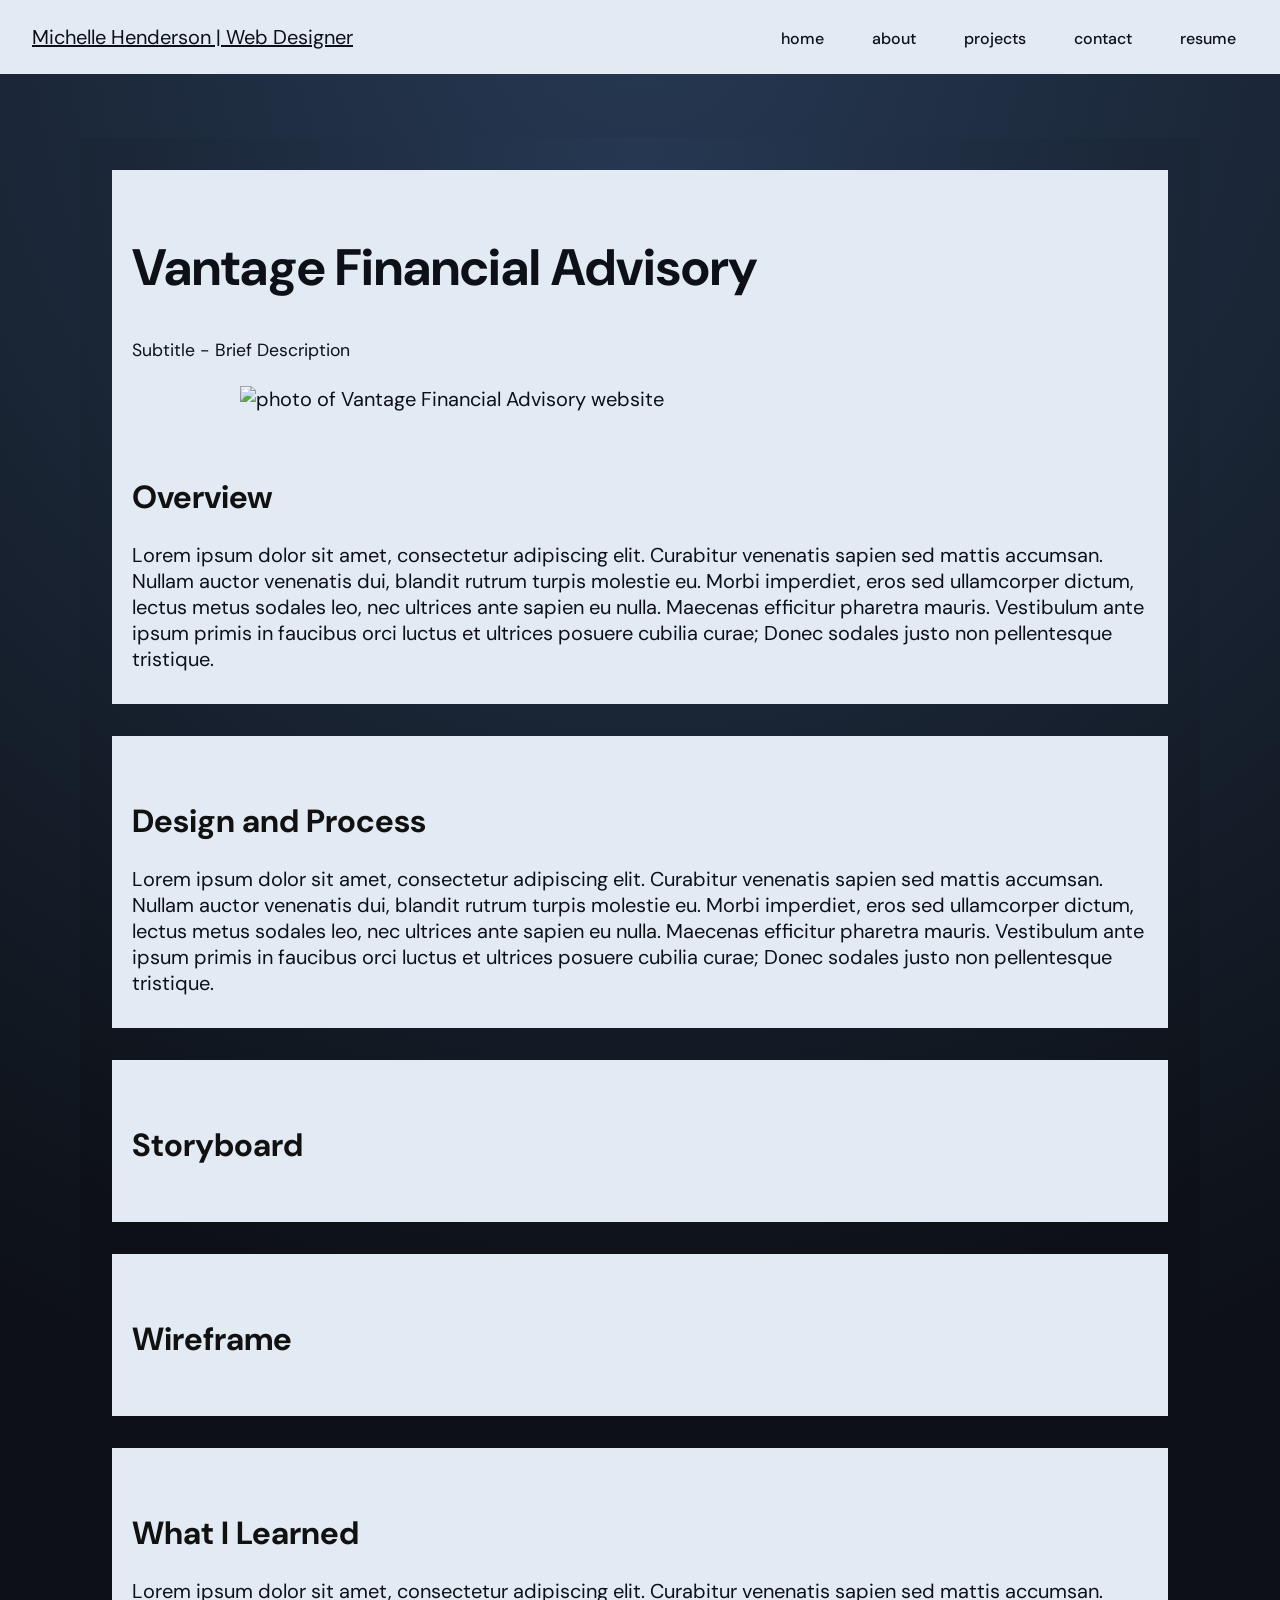
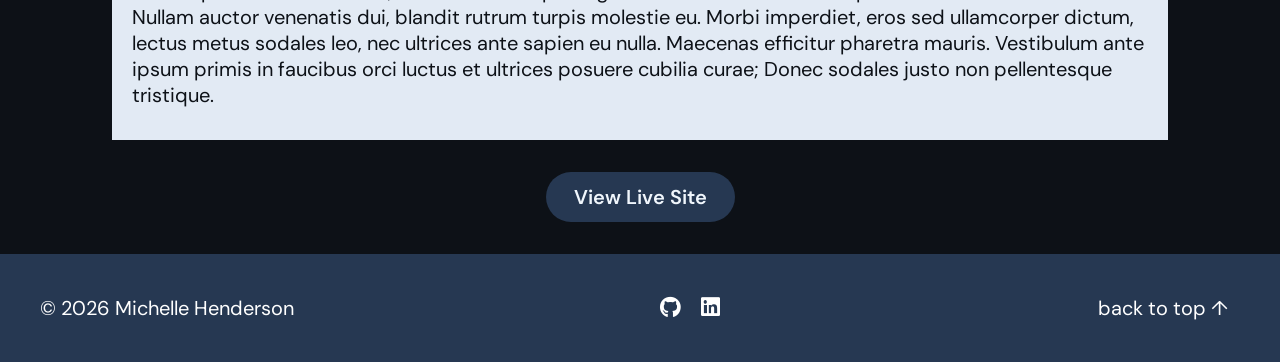
==== vantage-financial-advisory.html @ 0122969d "Add files via upload Initial upload of portfolio site" ====
<!DOCTYPE html>
<html lang="en">
<head>
    <meta charset="UTF-8">
    <meta name="viewport" content="width=device-width, initial-scale=1.0">
    <title>Michelle Henderson - Projects</title>
    <link rel="preconnect" href="https://fonts.googleapis.com">
<link rel="preconnect" href="https://fonts.gstatic.com" crossorigin>
<link href="https://fonts.googleapis.com/css2?family=DM+Sans:ital,opsz,wght@0,9..40,100..1000;1,9..40,100..1000&family=Manrope:wght@200..800&display=swap" rel="stylesheet">
   <link rel="stylesheet" href="https://cdnjs.cloudflare.com/ajax/libs/font-awesome/6.5.1/css/all.min.css" integrity="sha512-DTOQO9RWCH3ppGqcWaEA1BIZOC6xxalwEsw9c2QQeAIftl+Vegovlnee1c9QX4TctnWMn13TZye+giMm8e2LwA==" crossorigin="anonymous" referrerpolicy="no-referrer" /> 
<link rel="stylesheet" href="style.css">
    <script src="script.js" defer></script>
</head>

<body>
   <header class="site-header" id="top">
<div class="logo">
    <a href="index.html">Michelle Henderson | Web Designer </a>
</div>

<button class="nav-toggle" aria-label="Toggle navigation">
    <span class="hamburger-bar"></span>
    <span class="hamburger-bar"></span>
    <span class="hamburger-bar"></span>
</button>

<nav class="site-nav">
    <ul>
        <li><a href="index.html">home</a></li>
        <li><a href="index.html#about">about</a></li>
        <li><a href="index.html#projects">projects</a></li>
        <li><a href="index.html#contact">contact</a></li>
        <li><a href="resume.html">resume</a></li>
    </ul>
</nav>
   </header> 
<main>
<div class="container">
   <section id="hero" class="hero-section-project">
    <div class="hero-text">
<h1 class="project-page-h1">Vantage Financial Advisory</h1>
<span class="hero-subtitle-project-page"> Subtitle - Brief Description
</span>
    </div>

    <div class="project-image">
        <img src="images/financial-site.png" alt="photo of Vantage Financial Advisory website">
    </div>
</section>

<section class="project-section">
<h2 class="project-h2">Overview</h2>
<p>Lorem ipsum dolor sit amet, consectetur adipiscing elit. Curabitur venenatis sapien sed mattis accumsan. Nullam auctor venenatis dui, blandit rutrum turpis molestie eu. Morbi imperdiet, eros sed ullamcorper dictum, lectus metus sodales leo, nec ultrices ante sapien eu nulla. Maecenas efficitur pharetra mauris. Vestibulum ante ipsum primis in faucibus orci luctus et ultrices posuere cubilia curae; Donec sodales justo non pellentesque tristique.</p>
</section>

<section class="project-section">
    <h2 class="project-h2">Design and Process</h2>
    <p>Lorem ipsum dolor sit amet, consectetur adipiscing elit. Curabitur venenatis sapien sed mattis accumsan. Nullam auctor venenatis dui, blandit rutrum turpis molestie eu. Morbi imperdiet, eros sed ullamcorper dictum, lectus metus sodales leo, nec ultrices ante sapien eu nulla. Maecenas efficitur pharetra mauris. Vestibulum ante ipsum primis in faucibus orci luctus et ultrices posuere cubilia curae; Donec sodales justo non pellentesque tristique.</p>
</section>

<section class="project-section">
    <h2 class="project-h2">Storyboard</h2>
</section>

<section class="project-section">
    <h2 class="project-h2">Wireframe</h2>
</section>

<section class="project-section">
    <h2 class="project-h2">What I Learned</h2>
     <p>Lorem ipsum dolor sit amet, consectetur adipiscing elit. Curabitur venenatis sapien sed mattis accumsan. Nullam auctor venenatis dui, blandit rutrum turpis molestie eu. Morbi imperdiet, eros sed ullamcorper dictum, lectus metus sodales leo, nec ultrices ante sapien eu nulla. Maecenas efficitur pharetra mauris. Vestibulum ante ipsum primis in faucibus orci luctus et ultrices posuere cubilia curae; Donec sodales justo non pellentesque tristique.</p>
</section>



</div>

<div class="cta">
  <a href="https://michellehenderson.dev/financial-advisory-site/" class="btn">View Live Site</a>
</div>







   </main>

   <footer class="site-footer">
    <div class="footer-inner">
        <p>&copy; <span id="current-year"></span> Michelle Henderson</p>

        <div class="footer-social">
      <a href="https://github.com/chelle-codes" target="_blank" rel="noopener noreferrer" aria-label="GitHub Profile">
        <i class="fa-brands fa-github" aria-hidden="true"></i>
      </a>
      <a href="https://linkedin.com" target="_blank" rel="noopener noreferrer" aria-label="LinkedIn Profile">
        <i class="fa-brands fa-linkedin" aria-hidden="true"></i>
      </a>
    </div>




        <a href="#top" class="back-to-top">back to top &uarr;</a>
    </div>
</footer>
</body>
</html>
---- style.css ----
:root {
  --bg-dark: #0d1117;
  --bg-dark-glow: #263852;
  --bg-dark-card: #161b22;
  --bg-light: #e2eaf4;
  --text-on-dark: #f0f6fc;
  --text-muted-dark: #8b949e;
  --text-on-light: #0d1117;
  --accent: #8513ff;
  --border-subtle: rgba(165, 196, 232, 0.15);
}


*,
*::before,
*::after {
    box-sizing: border-box;
    margin: 0;
    padding: 0;
}

html {
    font-size: 16px; 
}

body {
    font-family: 'DM Sans', sans-serif;
    font-size: 1.25rem;
    color: #333;
    background-color: var(--bg-dark);
    background-image: radial-gradient(circle at 50% 0%, var(--bg-dark-glow) 0%, var(--bg-dark) 70%);
}

img {
    max-width: 100%;
    height: auto;
    display: block;
}

.hero-section{
  background-color: var(--bg-dark);
  background-image: radial-gradient(circle at 50% 0%, var(--bg-dark-glow) 0%, var(--bg-dark) 70%);
  color: var(--text-on-dark);
}

.selfie-img {
    width:100%;
    max-width:250px;
    height:auto;
    display:block;
    margin: 0 auto;
    border-radius:10px;
    padding-top:1.5rem;
}

.hero-section {
    padding: 2.5rem clamp(1.25rem, 5vw, 2rem) 3rem;
}

.about-section {
    padding: 3.5rem clamp(1.25rem, 5vw, 2rem);
}

.about-section p + p {
    margin-top: 1rem;
}

.contact-section {
    padding: 3.5rem clamp(1.25rem, 5vw, 2rem);
    text-align: center;
}


/* --- Mobile Header & Spacing --- */
.site-header {
    position: sticky;
    top:0;
    z-index:1000;
    display: flex;
    justify-content: space-between;
    align-items: center;
    padding: 1rem 1.25rem; /* Tighter padding for mobile */
    font-size: 1.15rem;
    background-color: var(--bg-light);
}

header, .hero {
    padding-left: 1.25rem;
    padding-right: 1.25rem;
}

h1 {
    font-size: clamp(2.2rem, 4vw, 4rem);
    margin-bottom: 0.2rem;
}

h2 {font-size: 2rem;
    margin-bottom: 1.5rem;
    text-align: center;
    color: #111;
}

.project-h2{
    text-align:left;
    padding-top:2rem;
}

.project-page-h1{
   color: var(--text-on-light);
   padding: 2rem 1.25rem;
}

.hero-subtitle {
    font-size: 1.1rem;
    color: var(--text-on-dark);
}

.hero-subtitle-project-page{
    font-size: 1.1rem;
    color: var(--text-on-light);
    padding: 2rem 1.25rem;
}

/* --- Mobile Hamburger Toggle Button --- */
.nav-toggle {
    display: block; /* Visible by default on mobile */
    background: none;
    border: none;
    cursor: pointer;
    padding: 0.5rem;
    z-index: 1001;
}

.hamburger-bar {
    display: block;
    width: 25px;
    height: 3px;
    background-color: #333;
    margin: 5px 0;
    transition: 0.3s;
}

/* --- Mobile Off-Canvas Navigation --- */
.site-nav {
    position: fixed;
    top: 0;
    right: 0;
    z-index: 999;
    width: 280px;
    height: auto;
    max-height: 90vh;
    background-color: #ffffff;
    border-bottom-left-radius: 12px;
    box-shadow: -4px 0 15px rgba(0, 0, 0, 0.1);
    transform: translateX(100%);
    visibility: hidden;
    transition: transform 0.4s cubic-bezier(0.16, 1, 0.3, 1), visibility 0.4s;
}

.site-nav.active {
    transform: translateX(0);
    visibility: visible;
}

.site-nav ul {
    list-style: none;
    display: flex;
    flex-direction: column; /* Stacked vertical links for mobile touch targets */
    padding: 4rem 1.5rem 1.25rem 1.5rem;
    gap: 0.25rem;
    margin: 0;
}

.site-nav a {
    text-decoration: none;
    color: #333;
    font-weight: 500;
    display: flex;
    align-items: center;
    min-height: 44px;
    padding: 0.35rem 0;
    font-size: 1.1rem;
}

.site-nav a:hover {
    color: var(--accent);
}

a:link{color:var( --text-on-light);
}

a:visited{color:var( --text-on-light);
}

a:focus{color:var( --accent);
}

a:hover{color:var( --accent);
}

a:active{color:var( --text-on-light);
}

.cta a {
    color: var(--text-on-dark);
}

.about-section {
    background-color: var(--bg-light);
    color: var(--text-on-light);
    
}

.about-section p {
    max-width:70ch;
    margin: 0 auto;
}

.back-to-top {
  display: inline-flex;
  align-items: center;
  justify-content: center;
  min-height: 44px;
  padding: 0.5rem 0.75rem;
}


/* --- Projects Section & Grid --- */
.projects-section {
    padding: 3rem 1.5rem;
    background-color: var(--bg-dark);
    background-image: radial-gradient(circle at 50% 0%, var(--bg-dark-glow) 0%, var(--bg-dark) 75%);
    color: var(--text-on-dark);
}

.projects-section h2 {
    font-size: 2rem;
    margin-bottom: 1.5rem;
    text-align: center;
    color: white;
}

/* Mobile default: Single column stack for project cards */
.projects-grid {
    display: grid;
    grid-template-columns: 1fr;
    gap: 1.5rem;
}

.project-card {
  background-color: var(--bg-dark-card);
  padding: 1.5rem;
  border-radius: 6px;
  border: 1px solid var(--border-subtle);
  display: flex;
  flex-direction: column;
  gap: 1rem;
  min-width: 0;
  overflow: hidden;
}

.project-card img {
  display: block;
  width: 100%;
  max-width: 100%;
  height: 200px;
  object-fit: cover;
  border-radius: 4px;
}

.project-card img.mockup-portrait {
  width: auto;
  max-width: 100%;
  height: auto;
  max-height: 260px;
  object-fit: contain;
  align-self: center;
}

.project-card h3 {
    font-size: 1.25rem;
    color: var(--text-on-dark);
}

.project-card p {
    font-size: 0.95rem;
    color: var(--text-muted-dark);
}

.tech-tags {
    display: flex;
    flex-wrap: wrap;
    gap: 0.5rem;
}

.contact-section{
    background-color: var(--bg-light);
    color: var(--text-on-light);
}
.site-footer {
  background-color: var(--bg-dark-glow);
  color: #ffffff;            /* Base text color */
  padding: 2rem 1rem;
}

/* Inner constrained layout container */
.footer-inner {
  max-width: 1200px;
  margin: 0 auto;
  display: flex;
  flex-direction: column;
  align-items: center;
  gap: 1rem;
  text-align: center;
}

/* Link and icon alignment */
.site-footer a {
  color: #ffffff;
  text-decoration: none;
  display: inline-flex;
  align-items: center;
  justify-content: center;
}

/* Font Awesome icon sizing and transition */
.site-footer i {
  font-size: 1.35rem;
  transition: color 0.2s ease, transform 0.2s ease;
}

/* Hover and focus states for interactivity */
.site-footer a:hover i,
.site-footer a:focus i {
  color: var(--accent);
  transform: translateY(-2px);
}

.footer-social {
  display: flex;
  gap: 1.25rem;
  align-items: center;
}

.hero-section,
  .about-section {
  padding-left: clamp(1.25rem, 5vw, 2rem);
  padding-right: clamp(1.25rem, 5vw, 2rem);
}

.project-image{
    width:100%;
    max-width:800px;
    height:auto;
    display:block;
    margin: 0 auto;
    border-radius:10px;
    padding-top:1.5rem;
}

.hero-section-project{
    padding-top:2rem;
    background-color: var(--bg-light); /* Or var(--bg-dark-card) if dark */
    color: var(--text-on-light);
}

.container{
    max-width:70rem;
    margin-inline:auto;
    padding-left: clamp(1.25rem, 5vw, 2rem);
    padding-right: clamp(1.25rem, 5vw, 2rem);
    padding-top:2rem;
    margin-top:4rem;
    background-color: var(--bg-dark);
    background-image: radial-gradient(circle at 50% 0%, var(--bg-dark-glow) 0%, var(--bg-dark) 70%);
    color: var(--text-on-light);
}

.project-section{
  background-color: var(--bg-light); /* Or var(--bg-dark-card) if dark */
  color: var(--text-on-light);
  padding: 2rem 1.25rem;
  margin-bottom: 2rem; /* Creates the gap below each section */
}

.cta{
  display: flex;
  flex-wrap: wrap;
  justify-content: center;
  gap: 0.75rem;
  margin-top: 1.5rem;
}

.btn{
  display: inline-flex;
  align-items: center;
  justify-content: center;
  min-height: 44px;
  padding: 0.75rem 1.75rem;
  border-radius: 999px;
  background-color: var(--bg-dark-glow);
  color: var(--text-on-dark);
  font-weight: 600;
  text-decoration: none;
  transition: background-color 0.2s ease, color 0.2s ease, border-color 0.2s ease;
  margin-bottom: 2rem;
}
.btn:hover,
.btn:focus-visible {
  background-color: var(--bg-dark-glow);
  border-color: var(--bg-dark-glow);
  color:var(--accent);
}

.btn:focus-visible {
  outline: 3px solid var(--accent);
  outline-offset: 2px;
}

.reveal {
  opacity: 0;
  transform: translateY(20px);
  transition: opacity 0.65s ease-out, transform 0.65s ease-out;
}

.reveal.is-visible {
  opacity: 1;
  transform: translateY(0);
}



/* Respect user motion preferences */
@media (prefers-reduced-motion: reduce) {
  .reveal {
    opacity: 1;
    transform: none;
    transition: none;
  }
}

@media (min-width: 768px) {

    .hero-section {
        display:grid;
        grid-template-columns: 1fr 1fr;
        align-items:center;
        gap: 2rem; 
        min-height: 70vh;
    }

    .site-header {
        padding: 1.5rem 2rem;
        font-size: 1.25rem;
    }

    .hero {
        padding-top:4rem;
        padding-bottom:4rem;
        padding-left: 2rem;
        padding-right: 2rem;
    }

    .hero-text {
        margin-top:0;
    }

    .hero-subtitle {
        font-size: 1.25rem;
    }

    /* Hide the mobile menu toggle on desktop */
    .nav-toggle {
        display: none;
    }

    /* Reset off-canvas sidebar back to a inline header navigation */
    .site-nav {
        position: static;
        width: auto;
        height: auto;
        background-color: transparent;
        box-shadow: none;
        transform: none;
        visibility: visible;
    }

    .site-nav ul {
        flex-direction: row; /* Horizontal alignment */
        padding: 0;
        gap: 1.5rem;
    }

    .site-nav a {
        display: inline;
        padding: 0.5rem 0.75rem;
        font-size: 1rem;
    }

    .projects-grid {
        grid-template-columns: repeat(3, 1fr); /* Switches to a 3-column grid on larger screens */
    }
    
    .hero {
        padding: 5rem 2rem;
    }

    .hero h1 {
        font-size: 2.75rem;
    }

    .about-section{
    padding-top: 7rem;    
    padding-bottom: 7rem; 
}

   .contact-section{
    padding-top: 7rem;    
    padding-bottom: 7rem; 
}

.footer-inner {
    flex-direction: row;
    justify-content: space-between;
  }

  .btn {
    margin-bottom: 2rem;
  }
  

}

/*project card slide-in*/
@media (max-width: 767px) {
  .projects-grid .project-card.card-reveal {
    opacity: 0;
    transform: translateY(18px);
    transition: opacity 0.5s ease-out, transform 0.5s ease-out;
  }

  .projects-grid .project-card.card-reveal.is-visible {
    opacity: 1;
    transform: translateY(0);
  }
}

@media (prefers-reduced-motion: reduce) {
  .projects-grid .project-card.card-reveal {
    opacity: 1;
    transform: none;
    transition: none;
  }
}
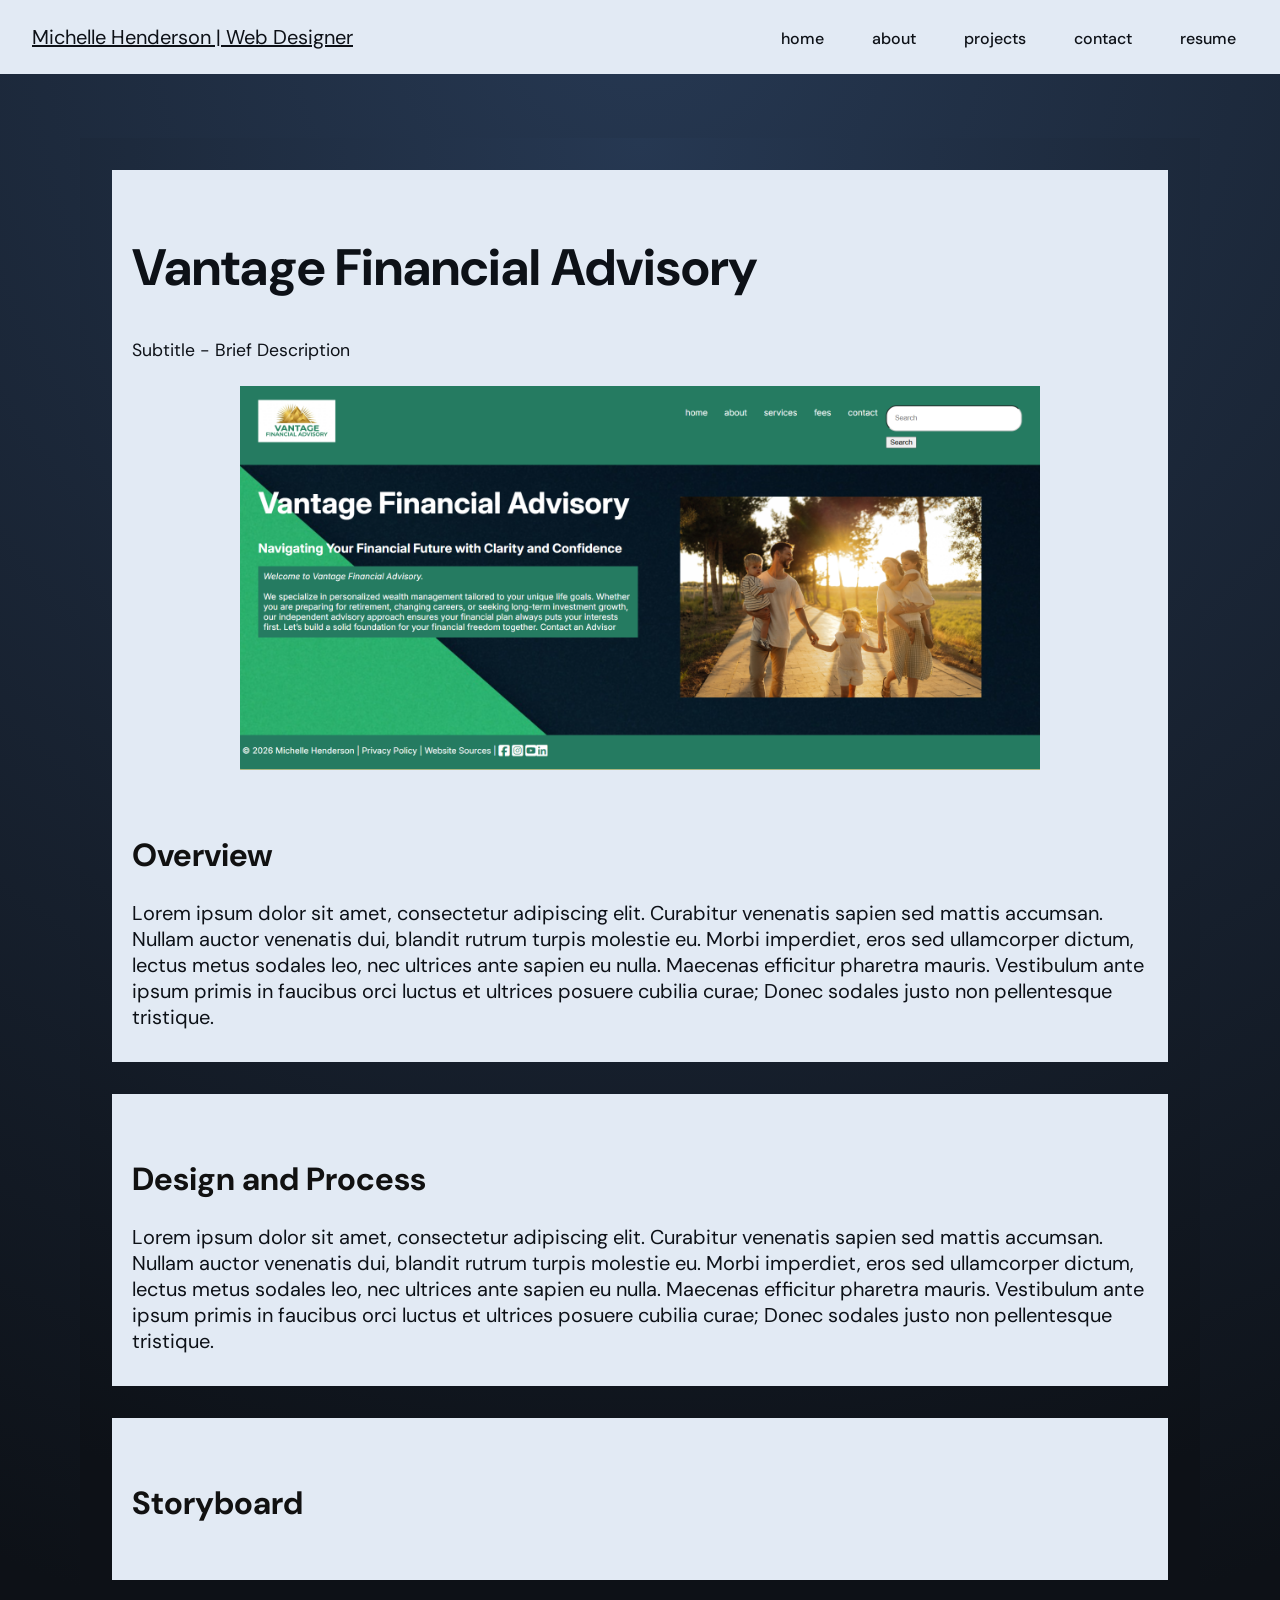
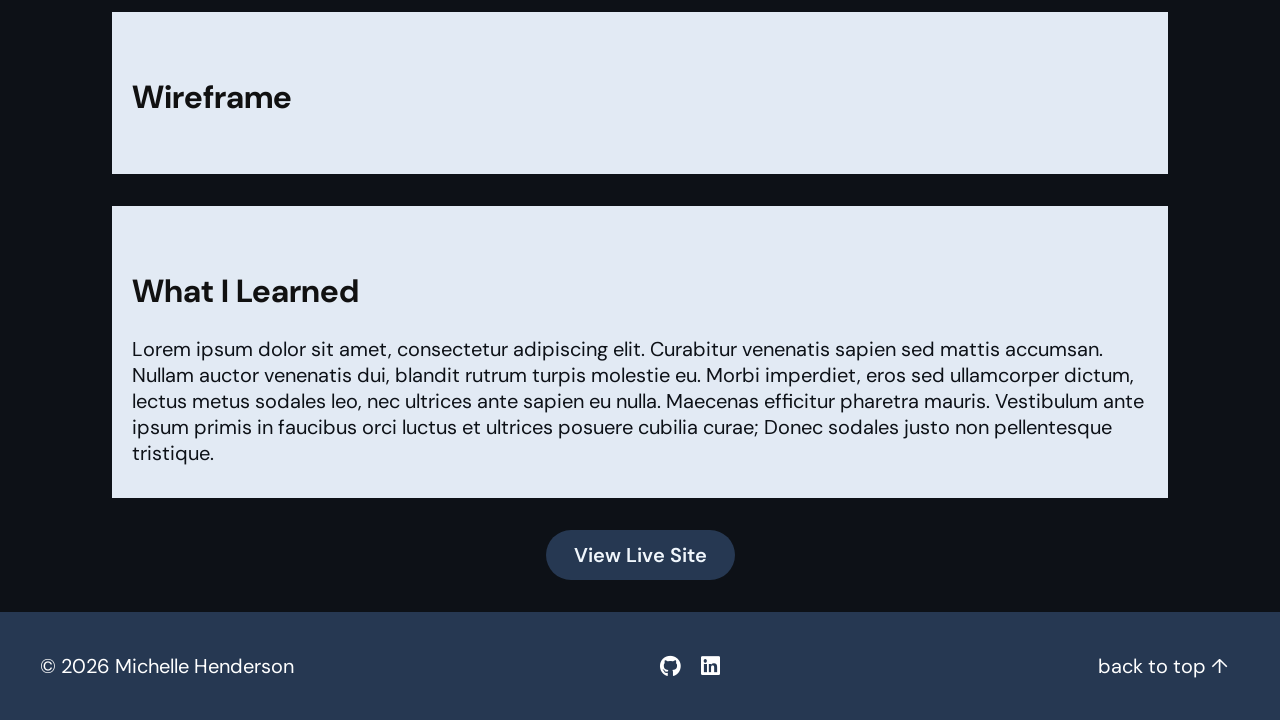
==== commit bf0162ea: "increase font awesome font size 2xl" ====
--- a/vantage-financial-advisory.html
+++ b/vantage-financial-advisory.html
@@ -93,10 +93,10 @@
 
         <div class="footer-social">
       <a href="https://github.com/chelle-codes" target="_blank" rel="noopener noreferrer" aria-label="GitHub Profile">
-        <i class="fa-brands fa-github" aria-hidden="true"></i>
+        <i class="fa-brands fa-github fa-2xl" aria-hidden="true"></i>
       </a>
       <a href="https://linkedin.com" target="_blank" rel="noopener noreferrer" aria-label="LinkedIn Profile">
-        <i class="fa-brands fa-linkedin" aria-hidden="true"></i>
+        <i class="fa-brands fa-linkedin fa-2xl" aria-hidden="true"></i>
       </a>
     </div>
 
@@ -107,4 +107,4 @@
     </div>
 </footer>
 </body>
-</html>+</html>
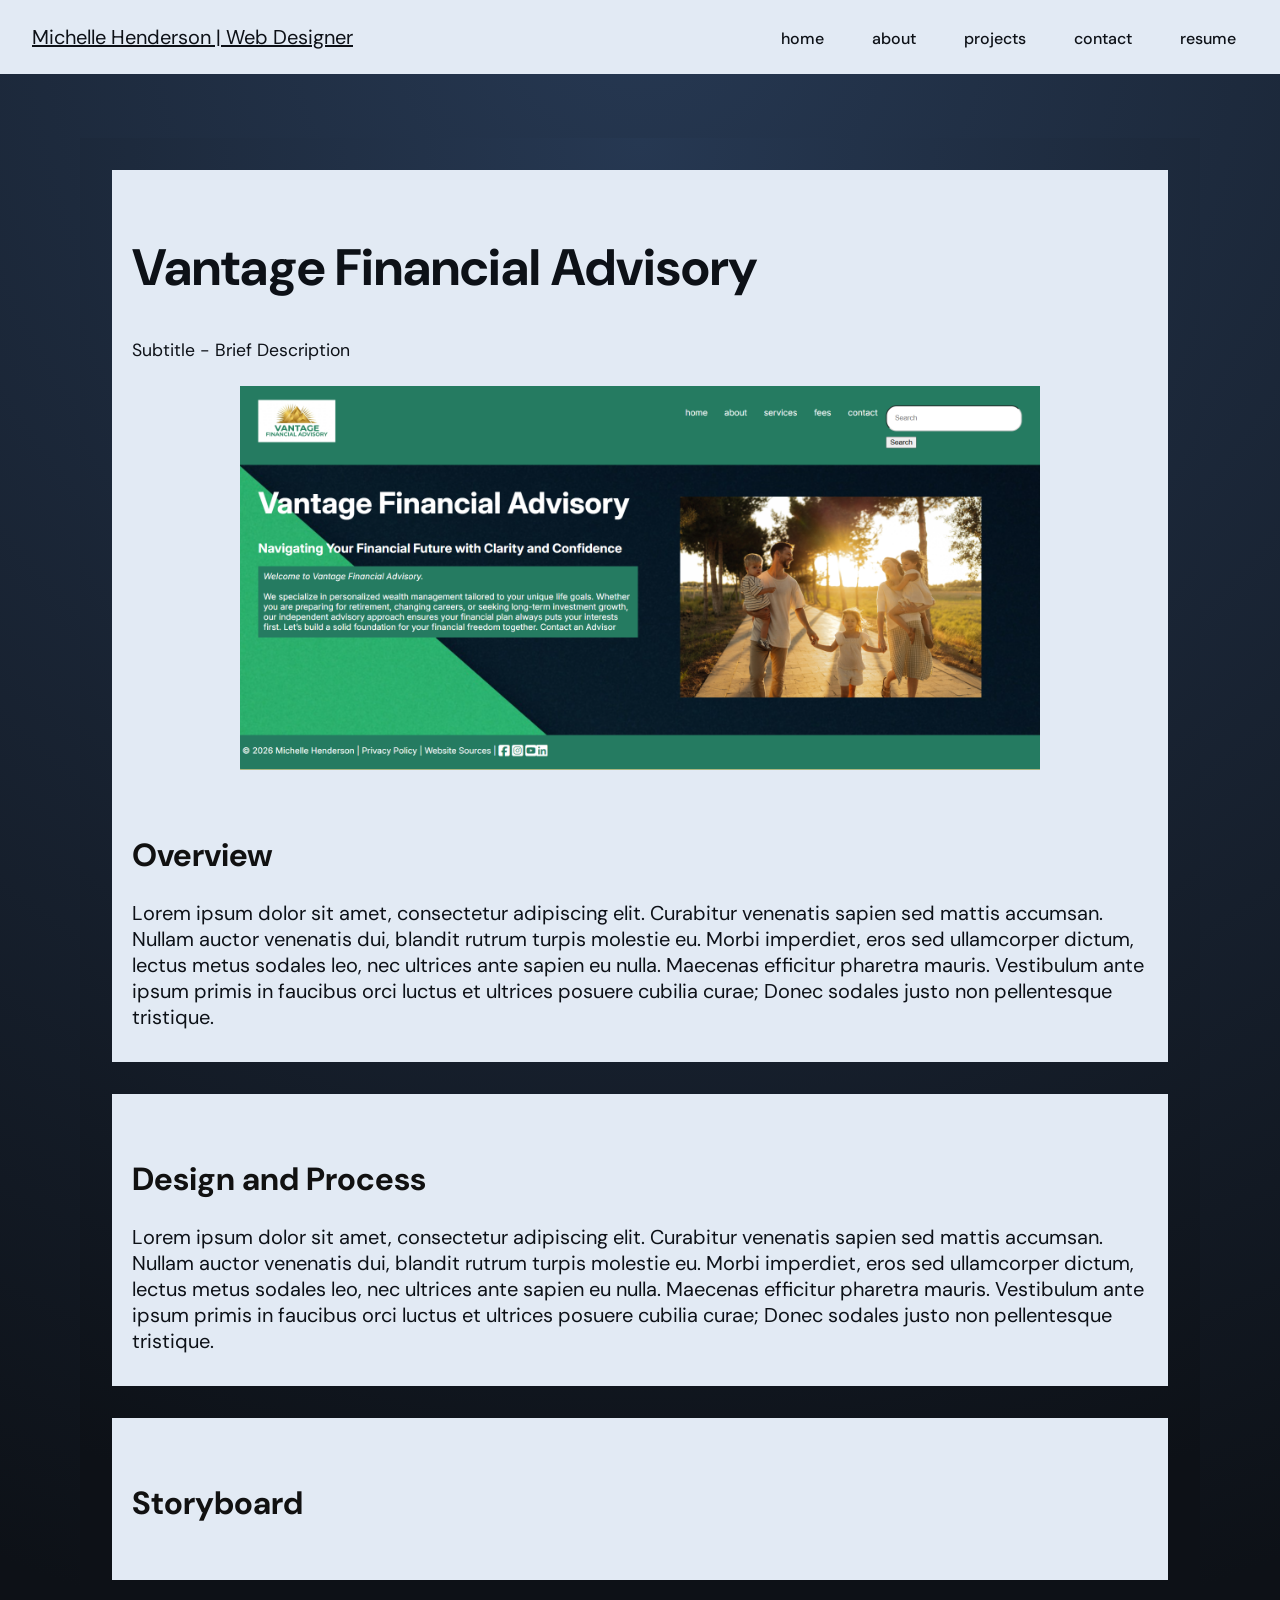
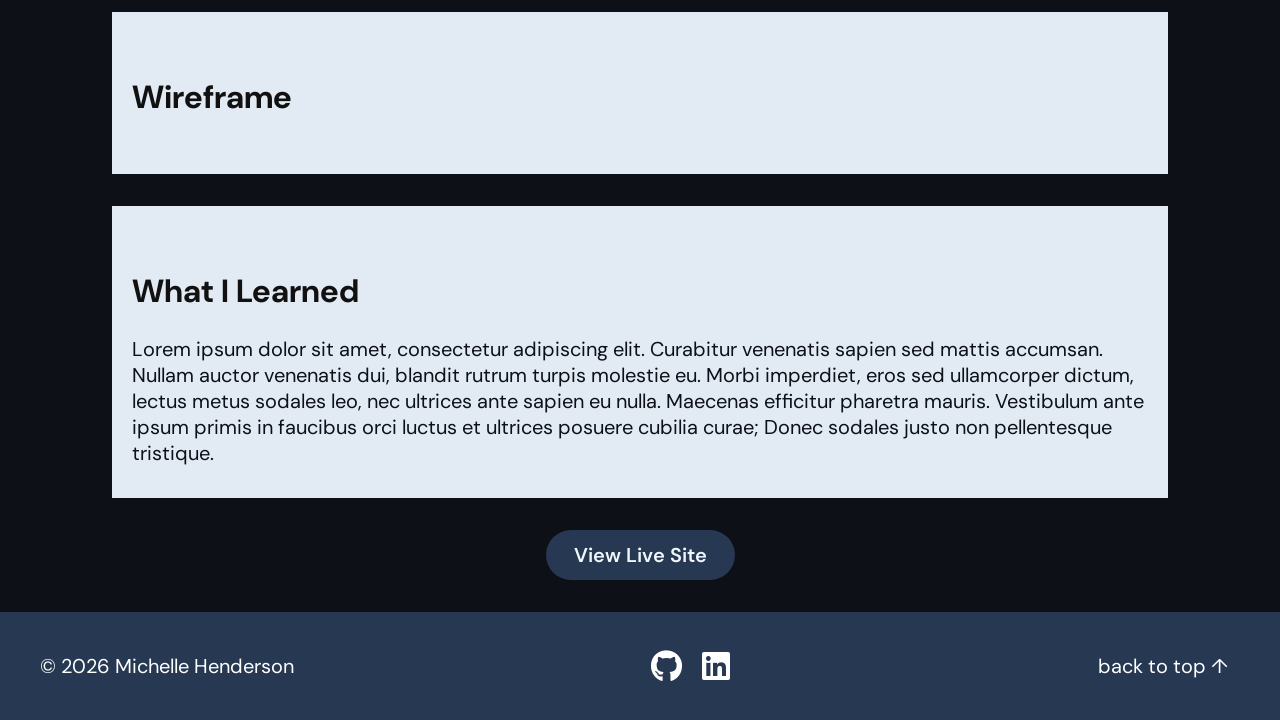
==== commit a6a40c9d: "remove font icon sizing in html" ====
--- a/vantage-financial-advisory.html
+++ b/vantage-financial-advisory.html
@@ -93,10 +93,10 @@
 
         <div class="footer-social">
       <a href="https://github.com/chelle-codes" target="_blank" rel="noopener noreferrer" aria-label="GitHub Profile">
-        <i class="fa-brands fa-github fa-2xl" aria-hidden="true"></i>
+        <i class="fa-brands fa-github" aria-hidden="true"></i>
       </a>
       <a href="https://linkedin.com" target="_blank" rel="noopener noreferrer" aria-label="LinkedIn Profile">
-        <i class="fa-brands fa-linkedin fa-2xl" aria-hidden="true"></i>
+        <i class="fa-brands fa-linkedin" aria-hidden="true"></i>
       </a>
     </div>
 
--- a/style.css
+++ b/style.css
@@ -329,6 +329,11 @@
   transition: color 0.2s ease, transform 0.2s ease;
 }
 
+.footer-social .fa-brands {
+    font-size: 2rem;
+}
+
+
 /* Hover and focus states for interactivity */
 .site-footer a:hover i,
 .site-footer a:focus i {
@@ -551,4 +556,4 @@
     transform: none;
     transition: none;
   }
-}+}
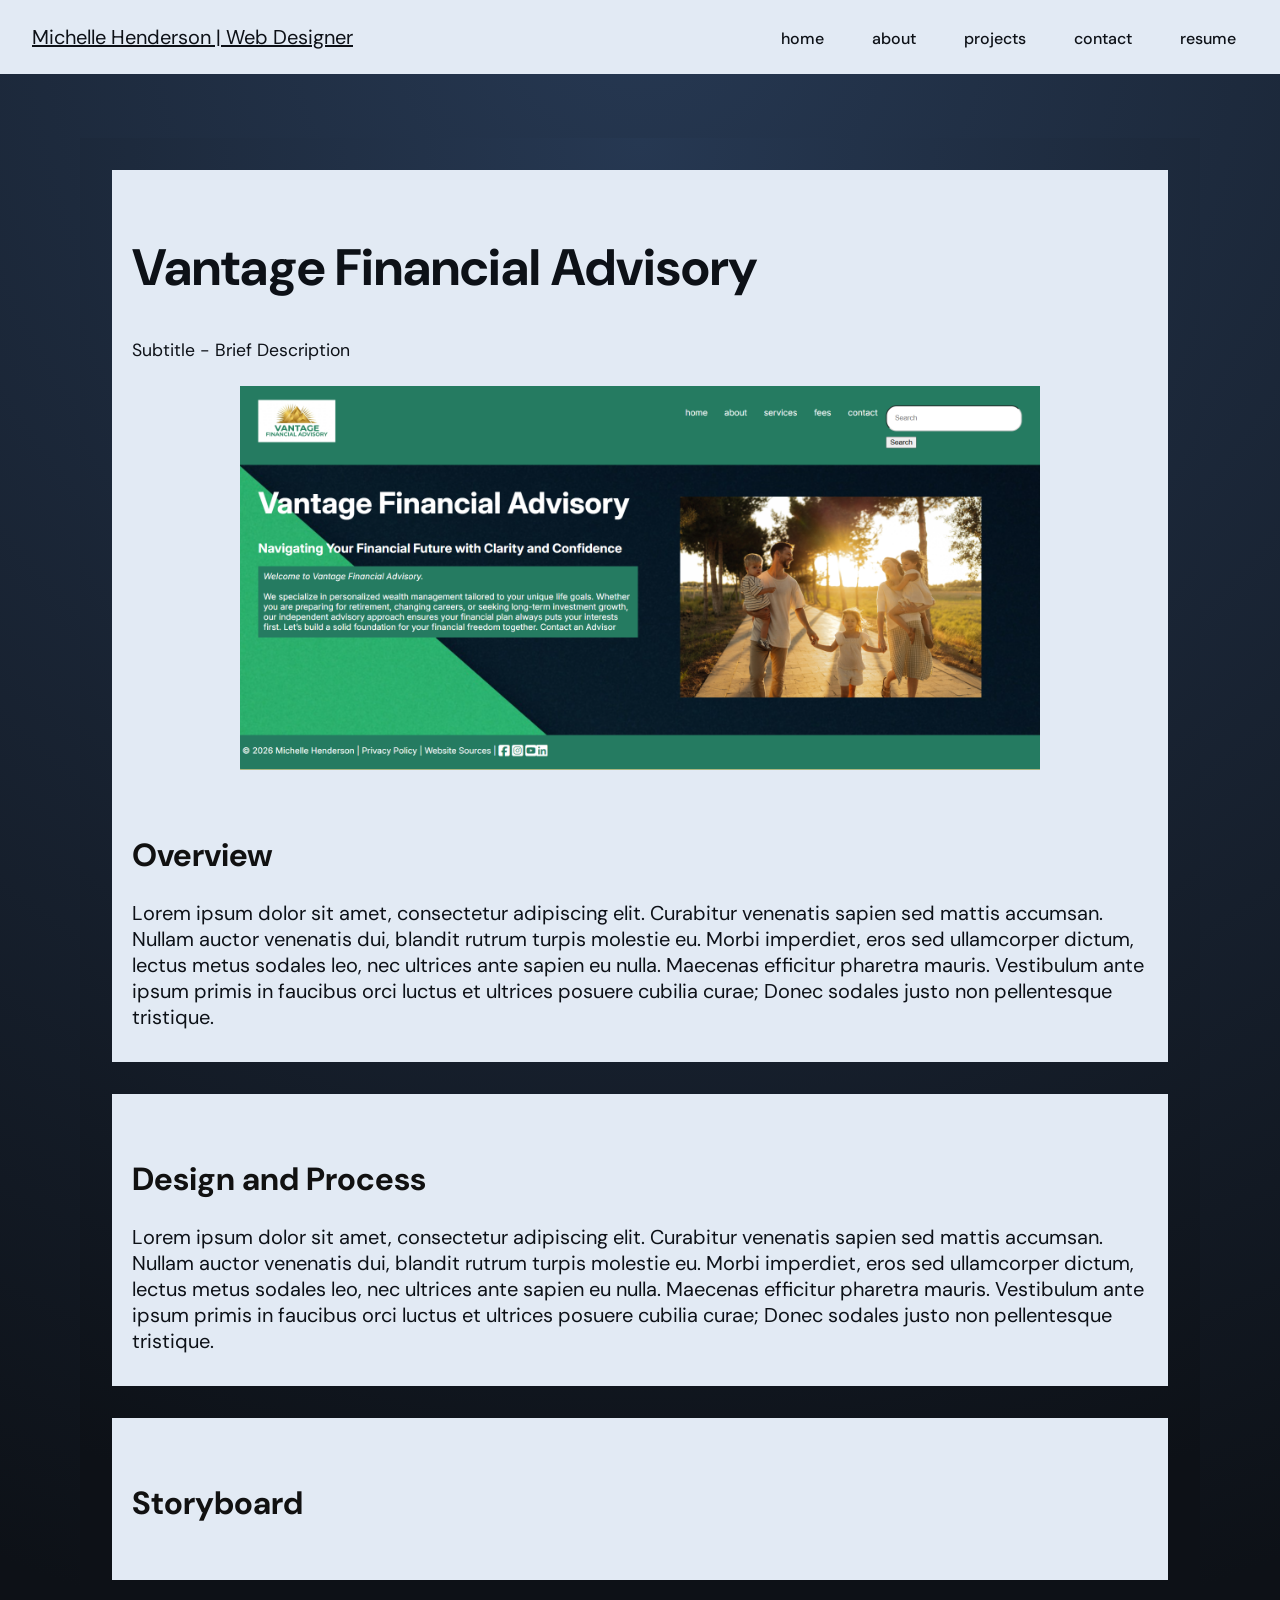
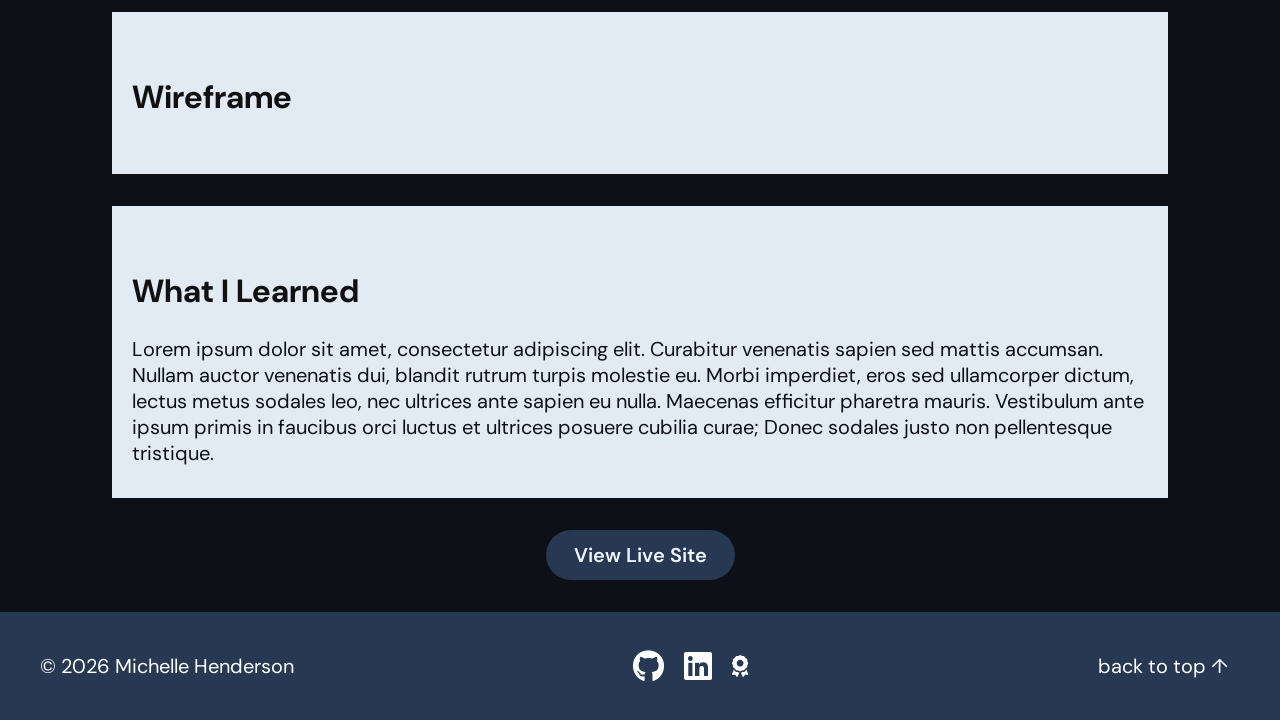
==== commit a6b0615c: "add award icon" ====
--- a/vantage-financial-advisory.html
+++ b/vantage-financial-advisory.html
@@ -98,6 +98,10 @@
       <a href="https://linkedin.com" target="_blank" rel="noopener noreferrer" aria-label="LinkedIn Profile">
         <i class="fa-brands fa-linkedin" aria-hidden="true"></i>
       </a>
+
+    <a href="https://your-site-url.com" target="_blank" rel="noopener noreferrer" aria-label="Awards and Recognition">
+  <i class="fa-solid fa-award fa-xl" aria-hidden="true"></i>
+</a>
     </div>
 
 
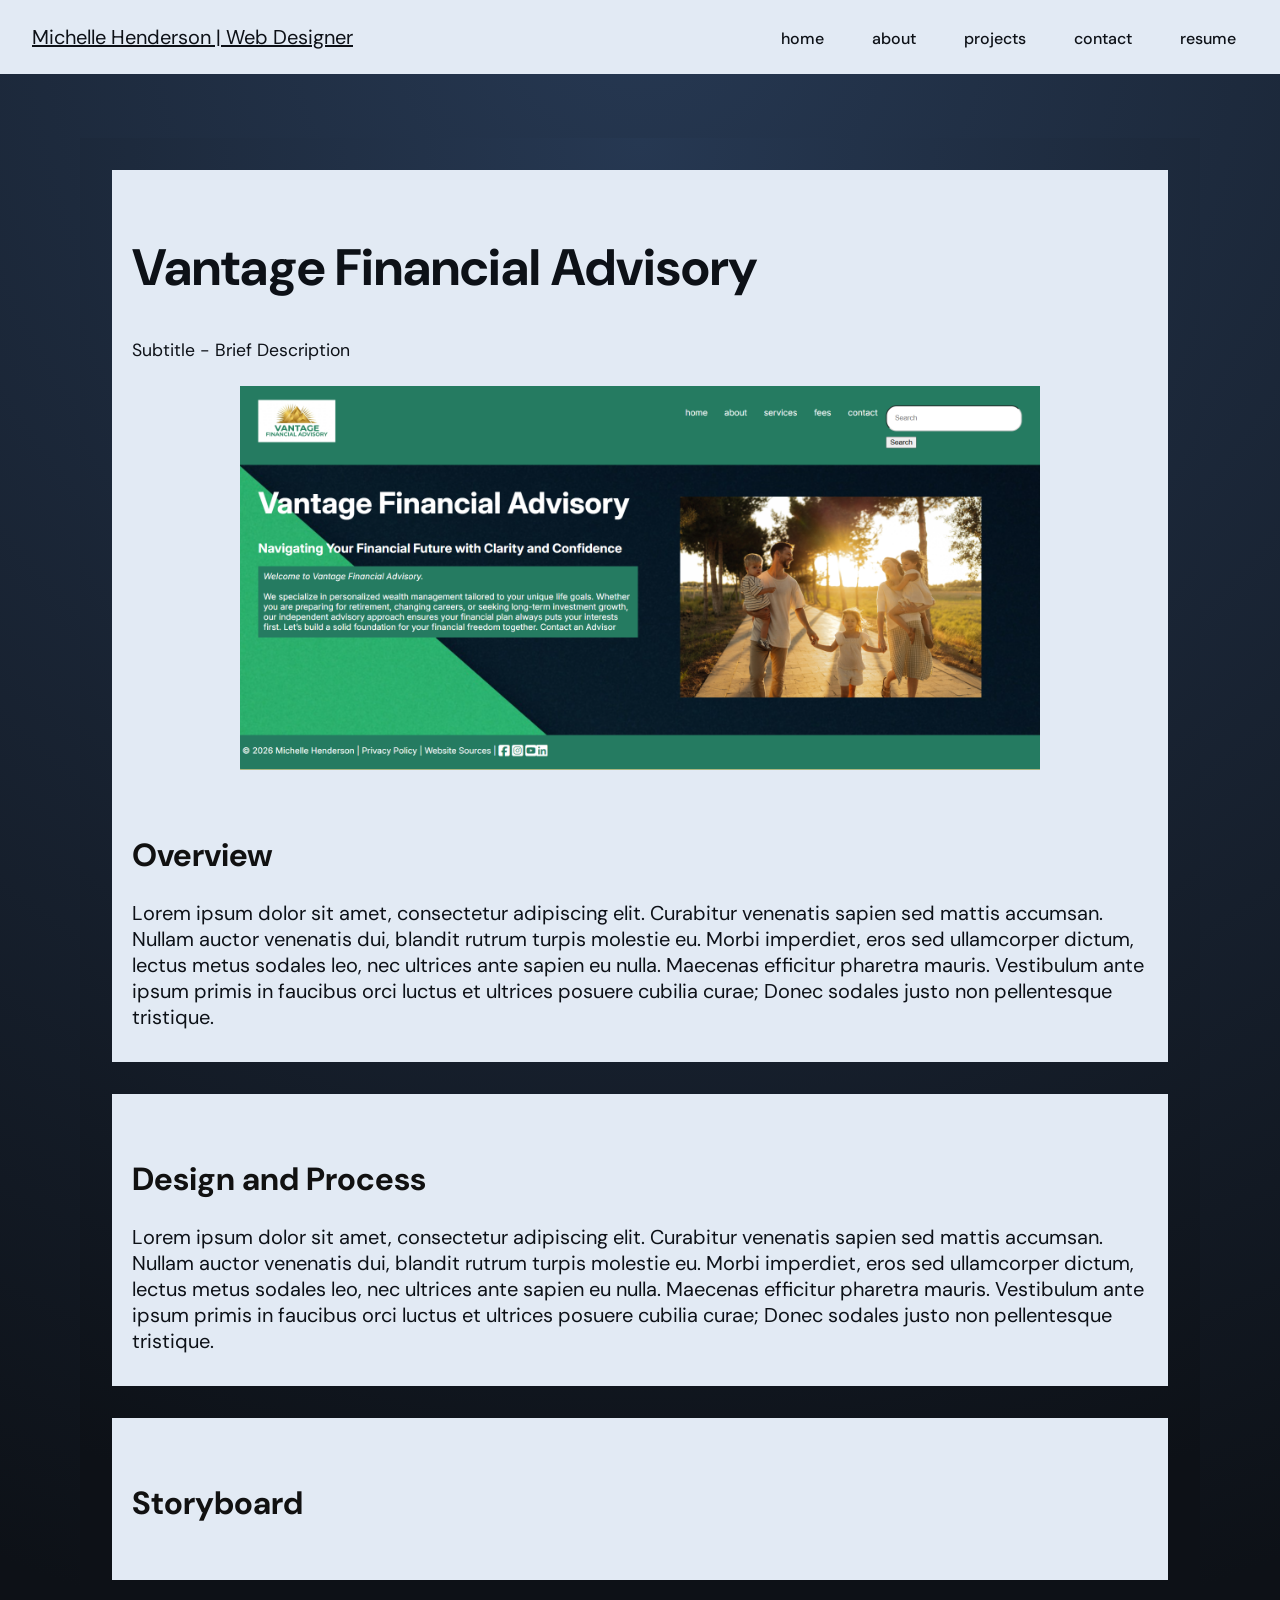
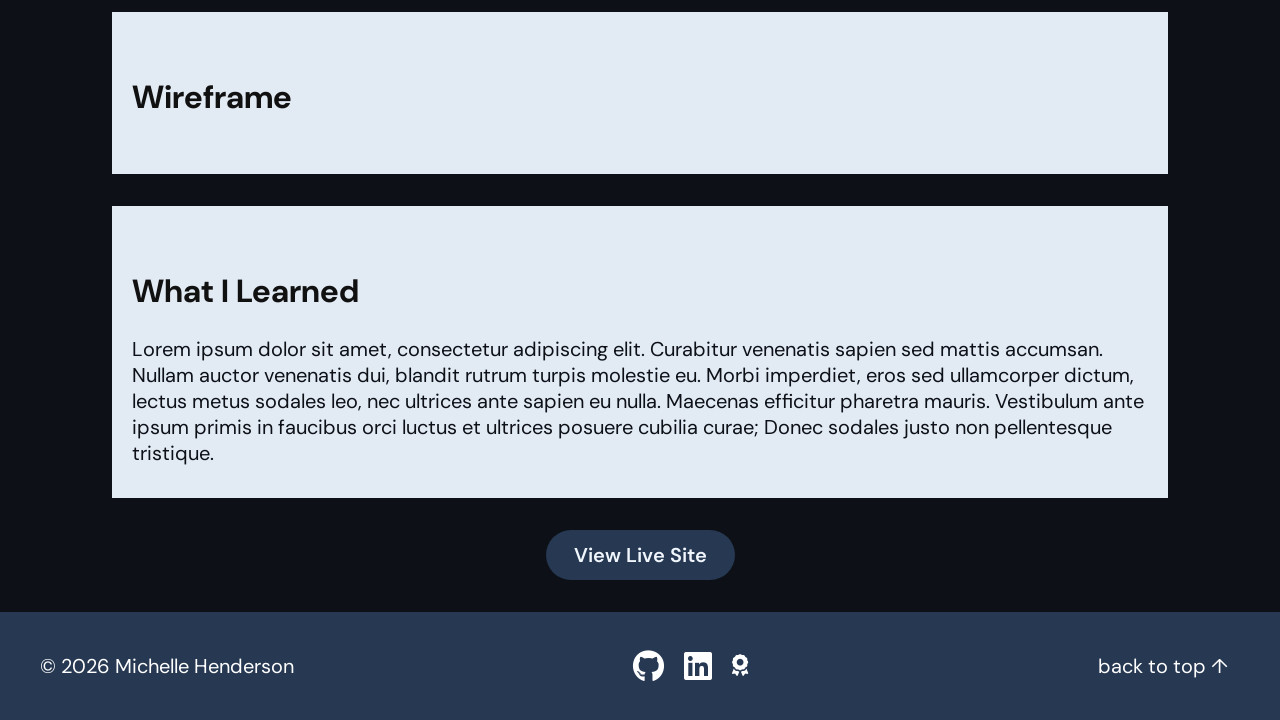
==== commit a37d0f53: "Update vantage-financial-advisory.html" ====
--- a/vantage-financial-advisory.html
+++ b/vantage-financial-advisory.html
@@ -100,7 +100,7 @@
       </a>
 
     <a href="https://your-site-url.com" target="_blank" rel="noopener noreferrer" aria-label="Awards and Recognition">
-  <i class="fa-solid fa-award fa-xl" aria-hidden="true"></i>
+  <i class="fa-solid fa-award" aria-hidden="true"></i>
 </a>
     </div>
 
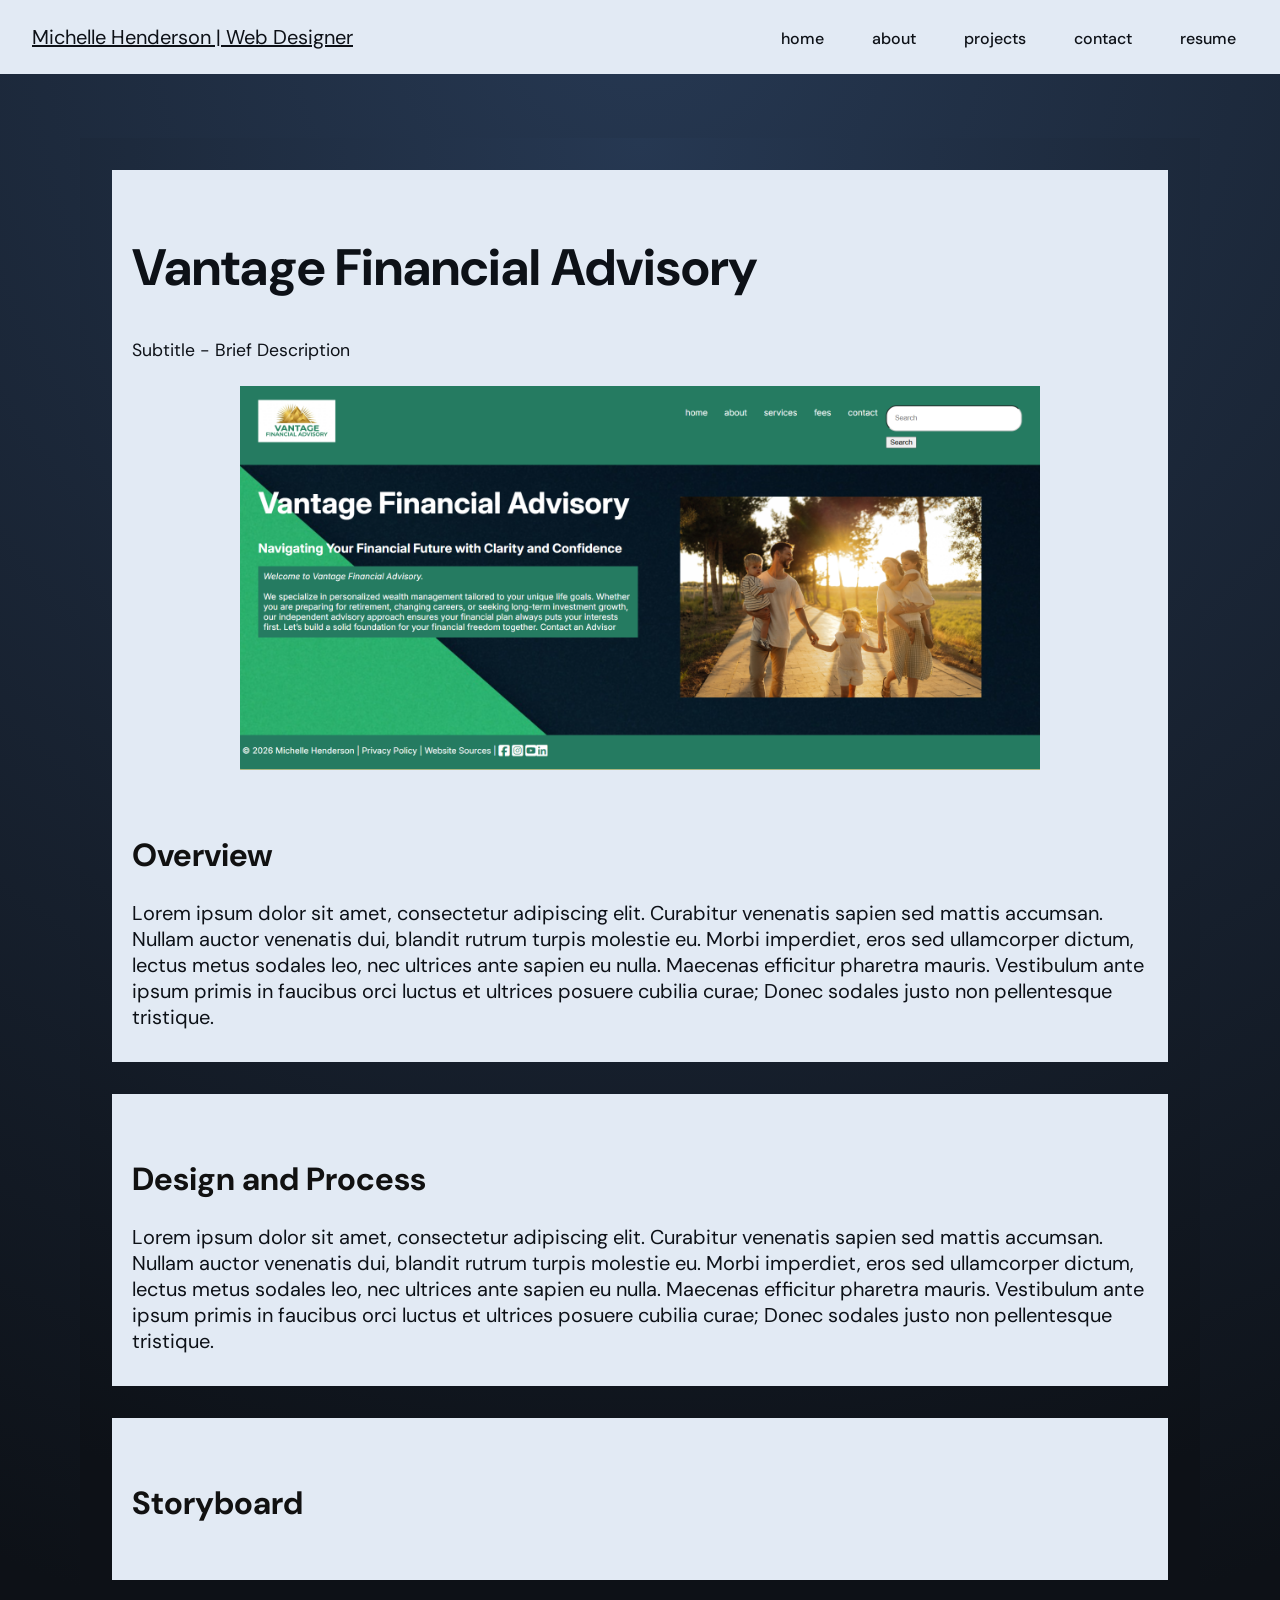
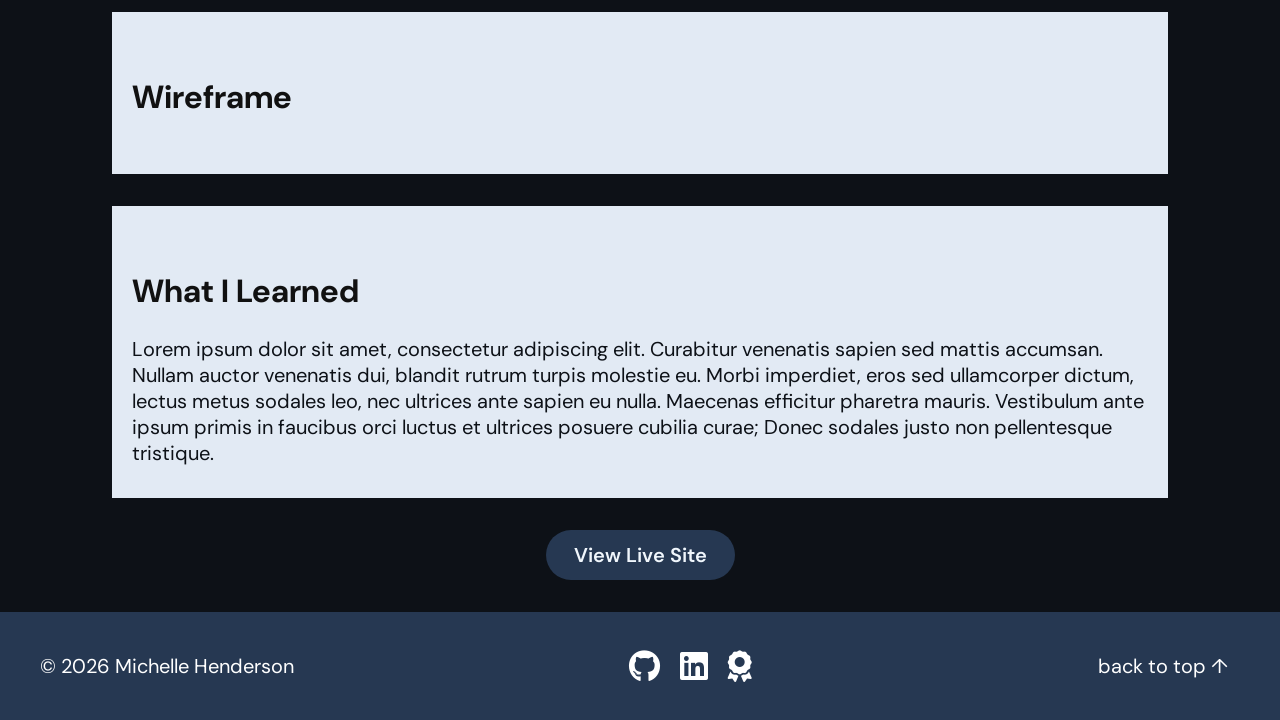
==== commit 362e93ef: "Update vantage-financial-advisory.html" ====
--- a/vantage-financial-advisory.html
+++ b/vantage-financial-advisory.html
@@ -99,7 +99,7 @@
         <i class="fa-brands fa-linkedin" aria-hidden="true"></i>
       </a>
 
-    <a href="https://your-site-url.com" target="_blank" rel="noopener noreferrer" aria-label="Awards and Recognition">
+    <a href="https://meritpages.com/michellehenderson" target="_blank" rel="noopener noreferrer" aria-label="Merit Pages Profile">
   <i class="fa-solid fa-award" aria-hidden="true"></i>
 </a>
     </div>
--- a/style.css
+++ b/style.css
@@ -329,7 +329,8 @@
   transition: color 0.2s ease, transform 0.2s ease;
 }
 
-.footer-social .fa-brands {
+.footer-social .fa-brands,
+.footer-social .fa-solid {
     font-size: 2rem;
 }
 
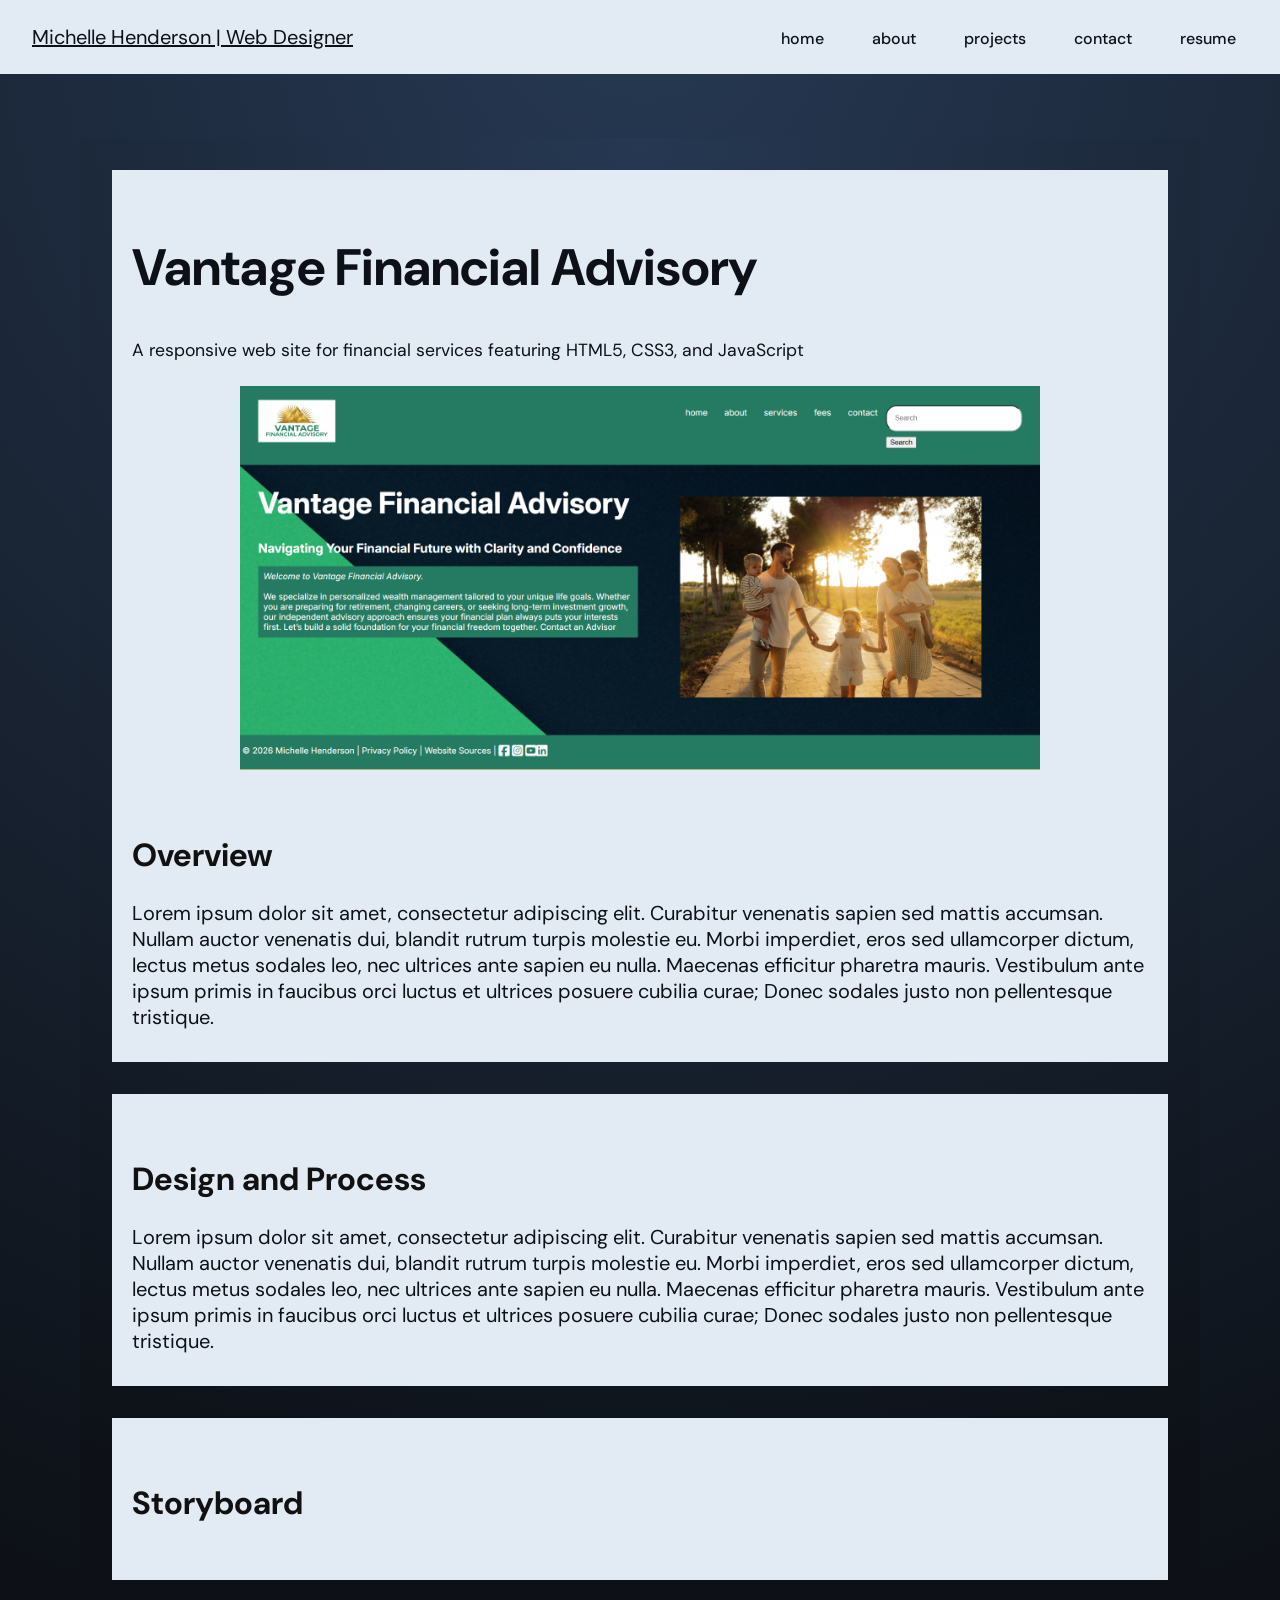
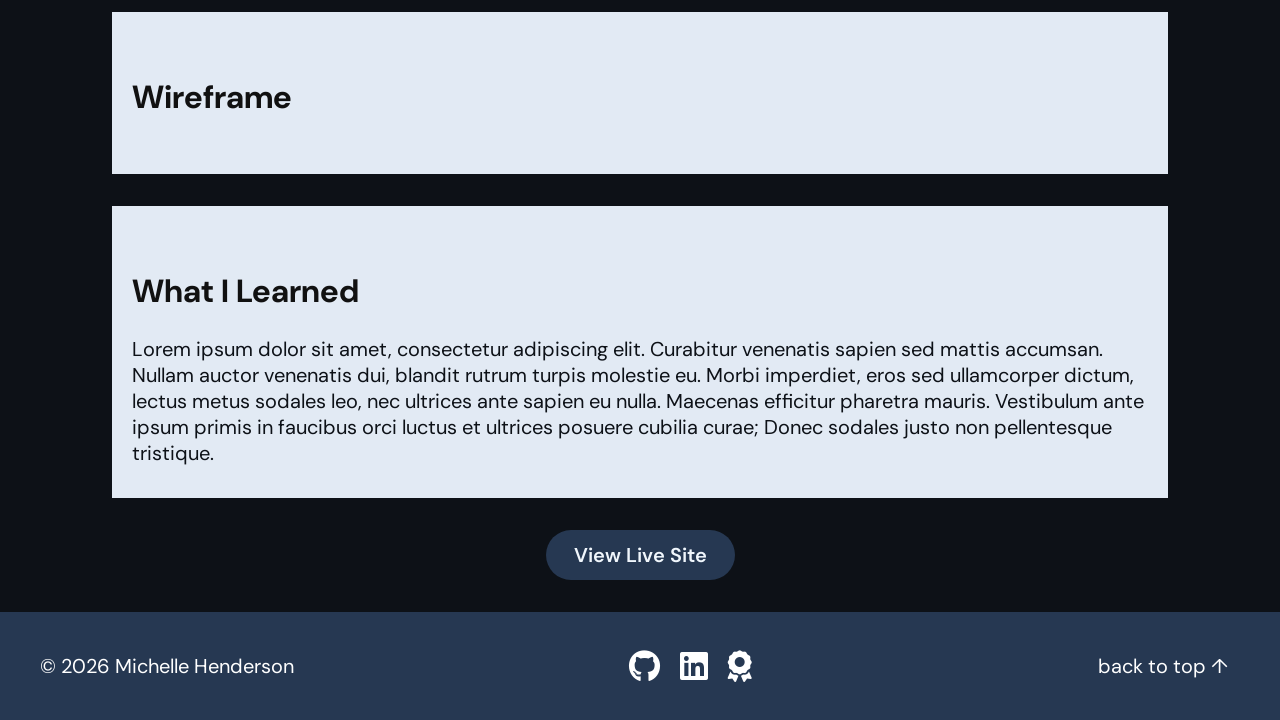
==== commit ce0d5467: "Update subtitle" ====
--- a/vantage-financial-advisory.html
+++ b/vantage-financial-advisory.html
@@ -39,7 +39,7 @@
    <section id="hero" class="hero-section-project">
     <div class="hero-text">
 <h1 class="project-page-h1">Vantage Financial Advisory</h1>
-<span class="hero-subtitle-project-page"> Subtitle - Brief Description
+<span class="hero-subtitle-project-page"> A responsive web site for financial services featuring HTML5, CSS3, and JavaScript
 </span>
     </div>
 
@@ -92,7 +92,7 @@
         <p>&copy; <span id="current-year"></span> Michelle Henderson</p>
 
         <div class="footer-social">
-      <a href="https://github.com/chelle-codes" target="_blank" rel="noopener noreferrer" aria-label="GitHub Profile">
+      <a href="https://github.com/michellehendersondev" target="_blank" rel="noopener noreferrer" aria-label="GitHub Profile">
         <i class="fa-brands fa-github" aria-hidden="true"></i>
       </a>
       <a href="https://linkedin.com" target="_blank" rel="noopener noreferrer" aria-label="LinkedIn Profile">
